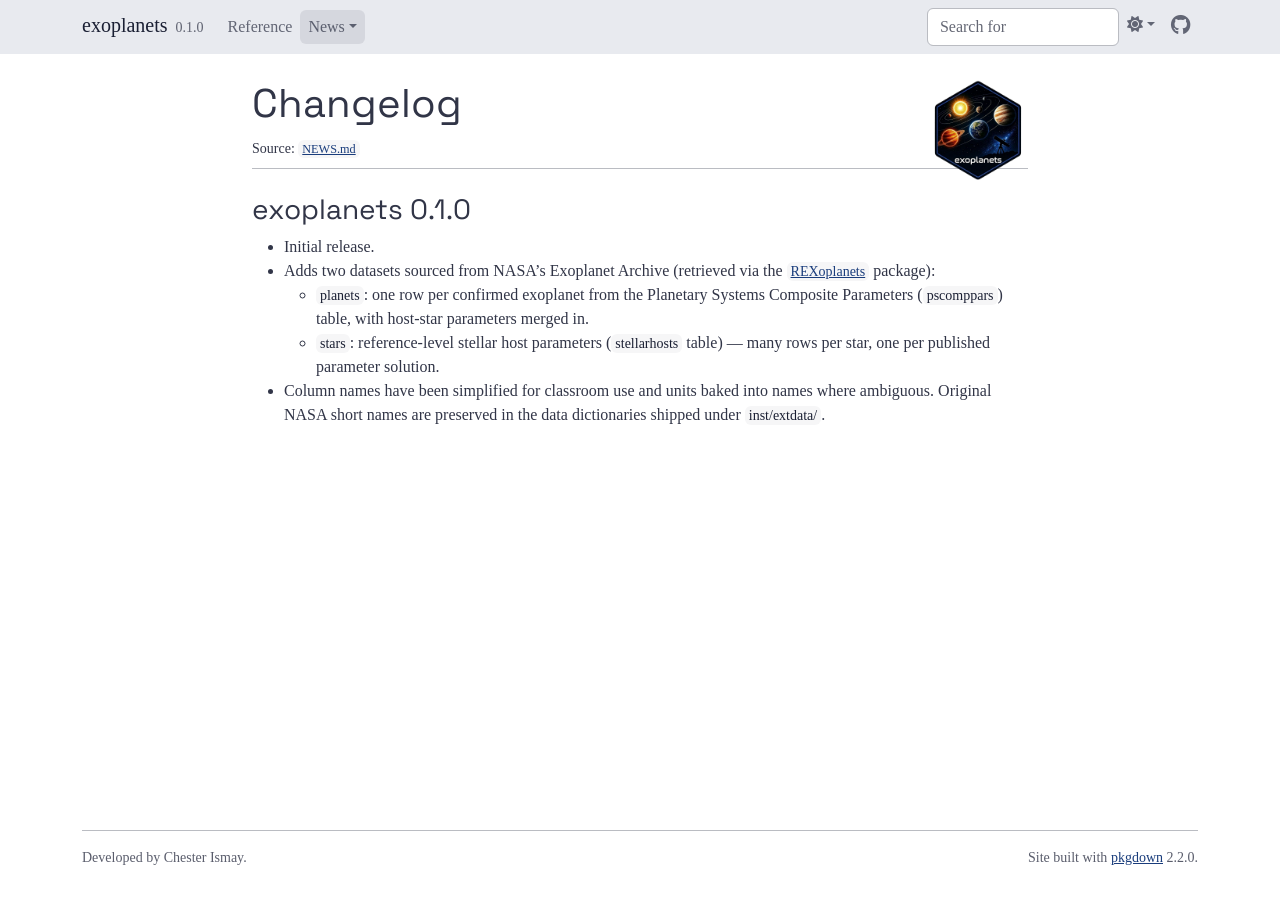
==== news/index.html @ e64167a9 "Deploying to gh-pages from @ moderndive/exoplanets@27b0d9ac003e54584c1656f464dfaf646769aed5 🚀" ====
<!DOCTYPE html>
<!-- Generated by pkgdown: do not edit by hand --><html lang="en"><head><meta http-equiv="Content-Type" content="text/html; charset=UTF-8"><meta charset="utf-8"><meta http-equiv="X-UA-Compatible" content="IE=edge"><meta name="viewport" content="width=device-width, initial-scale=1, shrink-to-fit=no"><title>Changelog • exoplanets</title><!-- favicons --><link rel="icon" type="image/png" sizes="96x96" href="../favicon-96x96.png"><link rel="icon" type="”image/svg+xml”" href="../favicon.svg"><link rel="apple-touch-icon" sizes="180x180" href="../apple-touch-icon.png"><link rel="icon" sizes="any" href="../favicon.ico"><link rel="manifest" href="../site.webmanifest"><script src="../lightswitch.js"></script><script src="../deps/jquery-3.6.0/jquery-3.6.0.min.js"></script><meta name="viewport" content="width=device-width, initial-scale=1, shrink-to-fit=no"><link href="../deps/bootstrap-5.3.1/bootstrap.min.css" rel="stylesheet"><script src="../deps/bootstrap-5.3.1/bootstrap.bundle.min.js"></script><link href="../deps/Inter-0.4.10/font.css" rel="stylesheet"><link href="../deps/JetBrains_Mono-0.4.10/font.css" rel="stylesheet"><link href="../deps/Space_Grotesk-0.4.10/font.css" rel="stylesheet"><link href="../deps/font-awesome-6.5.2/css/all.min.css" rel="stylesheet"><link href="../deps/font-awesome-6.5.2/css/v4-shims.min.css" rel="stylesheet"><script src="../deps/headroom-0.11.0/headroom.min.js"></script><script src="../deps/headroom-0.11.0/jQuery.headroom.min.js"></script><script src="../deps/bootstrap-toc-1.0.1/bootstrap-toc.min.js"></script><script src="../deps/clipboard.js-2.0.11/clipboard.min.js"></script><script src="../deps/search-1.0.0/autocomplete.jquery.min.js"></script><script src="../deps/search-1.0.0/fuse.min.js"></script><script src="../deps/search-1.0.0/mark.min.js"></script><!-- pkgdown --><script src="../pkgdown.js"></script><meta property="og:title" content="Changelog"><meta property="og:image" content="https://moderndive.github.io/exoplanets/logo.png"></head><body>
    <a href="#main" class="visually-hidden-focusable">Skip to contents</a>


    <nav class="navbar navbar-expand-lg fixed-top " aria-label="Site navigation"><div class="container">

    <a class="navbar-brand me-2" href="../index.html">exoplanets</a>

    <small class="nav-text text-muted me-auto" data-bs-toggle="tooltip" data-bs-placement="bottom" title="">0.1.0</small>


    <button class="navbar-toggler" type="button" data-bs-toggle="collapse" data-bs-target="#navbar" aria-controls="navbar" aria-expanded="false" aria-label="Toggle navigation">
      <span class="navbar-toggler-icon"></span>
    </button>

    <div id="navbar" class="collapse navbar-collapse ms-3">
      <ul class="navbar-nav me-auto"><li class="nav-item"><a class="nav-link" href="../reference/index.html">Reference</a></li>
<li class="active nav-item dropdown">
  <button class="nav-link dropdown-toggle" type="button" id="dropdown-news" data-bs-toggle="dropdown" aria-expanded="false" aria-haspopup="true">News</button>
  <ul class="dropdown-menu" aria-labelledby="dropdown-news"><li><h6 class="dropdown-header" data-toc-skip>Releases</h6></li>
    <li><h6 class="dropdown-header" data-toc-skip>Releases</h6></li>
    <li><hr class="dropdown-divider"></li>
    <li><a class="dropdown-item" href="../news/index.html">Changelog</a></li>
  </ul></li>
      </ul><ul class="navbar-nav"><li class="nav-item"><form class="form-inline" role="search">
 <input class="form-control" type="search" name="search-input" id="search-input" autocomplete="off" aria-label="Search site" placeholder="Search for" data-search-index="../search.json"></form></li>
<li class="nav-item dropdown">
  <button class="nav-link dropdown-toggle" type="button" id="dropdown-lightswitch" data-bs-toggle="dropdown" aria-expanded="false" aria-haspopup="true" aria-label="Light switch"><span class="fa fa-sun"></span></button>
  <ul class="dropdown-menu dropdown-menu-end" aria-labelledby="dropdown-lightswitch"><li><button class="dropdown-item" data-bs-theme-value="light"><span class="fa fa-sun"></span> Light</button></li>
    <li><button class="dropdown-item" data-bs-theme-value="dark"><span class="fa fa-moon"></span> Dark</button></li>
    <li><button class="dropdown-item" data-bs-theme-value="auto"><span class="fa fa-adjust"></span> Auto</button></li>
  </ul></li>
<li class="nav-item"><a class="external-link nav-link" href="https://github.com/moderndive/exoplanets/" aria-label="GitHub"><span class="fa fab fa-github fa-lg"></span></a></li>
      </ul></div>


  </div>
</nav><div class="container template-news">
<div class="row">
  <main id="main" class="col-md-9"><div class="page-header">
      <img src="../logo.png" class="logo" alt=""><h1>Changelog</h1>
      <small>Source: <a href="https://github.com/moderndive/exoplanets/blob/main/NEWS.md" class="external-link"><code>NEWS.md</code></a></small>
    </div>

    <div class="section level2">
<h2 class="pkg-version" data-toc-text="0.1.0" id="exoplanets-010">exoplanets 0.1.0<a class="anchor" aria-label="anchor" href="#exoplanets-010"></a></h2>
<ul><li>Initial release.</li>
<li>Adds two datasets sourced from NASA’s Exoplanet Archive (retrieved via the <a href="https://github.com/JKolomanski/REXoplanets" class="external-link"><code>REXoplanets</code></a> package):
<ul><li>
<code>planets</code>: one row per confirmed exoplanet from the Planetary Systems Composite Parameters (<code>pscomppars</code>) table, with host-star parameters merged in.</li>
<li>
<code>stars</code>: reference-level stellar host parameters (<code>stellarhosts</code> table) — many rows per star, one per published parameter solution.</li>
</ul></li>
<li>Column names have been simplified for classroom use and units baked into names where ambiguous. Original NASA short names are preserved in the data dictionaries shipped under <code>inst/extdata/</code>.</li>
</ul></div>
  </main></div>


    <footer><div class="pkgdown-footer-left">
  <p>Developed by Chester Ismay.</p>
</div>

<div class="pkgdown-footer-right">
  <p>Site built with <a href="https://pkgdown.r-lib.org/" class="external-link">pkgdown</a> 2.2.0.</p>
</div>

    </footer></div>





  </body></html>
---- deps/Space_Grotesk-0.4.10/font.css ----
/* vietnamese */
@font-face {
  font-family: 'Space Grotesk';
  font-style: normal;
  font-weight: 400;
  font-display: swap;
  src: url(V8mQoQDjQSkFtoMM3T6r8E7mF71Q-gOoraIAEj7oUXsrPMBTTA.woff2) format('woff2');
  unicode-range: U+0102-0103, U+0110-0111, U+0128-0129, U+0168-0169, U+01A0-01A1, U+01AF-01B0, U+0300-0301, U+0303-0304, U+0308-0309, U+0323, U+0329, U+1EA0-1EF9, U+20AB;
}
/* latin-ext */
@font-face {
  font-family: 'Space Grotesk';
  font-style: normal;
  font-weight: 400;
  font-display: swap;
  src: url(V8mQoQDjQSkFtoMM3T6r8E7mF71Q-gOoraIAEj7oUXsqPMBTTA.woff2) format('woff2');
  unicode-range: U+0100-02BA, U+02BD-02C5, U+02C7-02CC, U+02CE-02D7, U+02DD-02FF, U+0304, U+0308, U+0329, U+1D00-1DBF, U+1E00-1E9F, U+1EF2-1EFF, U+2020, U+20A0-20AB, U+20AD-20C0, U+2113, U+2C60-2C7F, U+A720-A7FF;
}
/* latin */
@font-face {
  font-family: 'Space Grotesk';
  font-style: normal;
  font-weight: 400;
  font-display: swap;
  src: url(V8mQoQDjQSkFtoMM3T6r8E7mF71Q-gOoraIAEj7oUXskPMA.woff2) format('woff2');
  unicode-range: U+0000-00FF, U+0131, U+0152-0153, U+02BB-02BC, U+02C6, U+02DA, U+02DC, U+0304, U+0308, U+0329, U+2000-206F, U+20AC, U+2122, U+2191, U+2193, U+2212, U+2215, U+FEFF, U+FFFD;
}
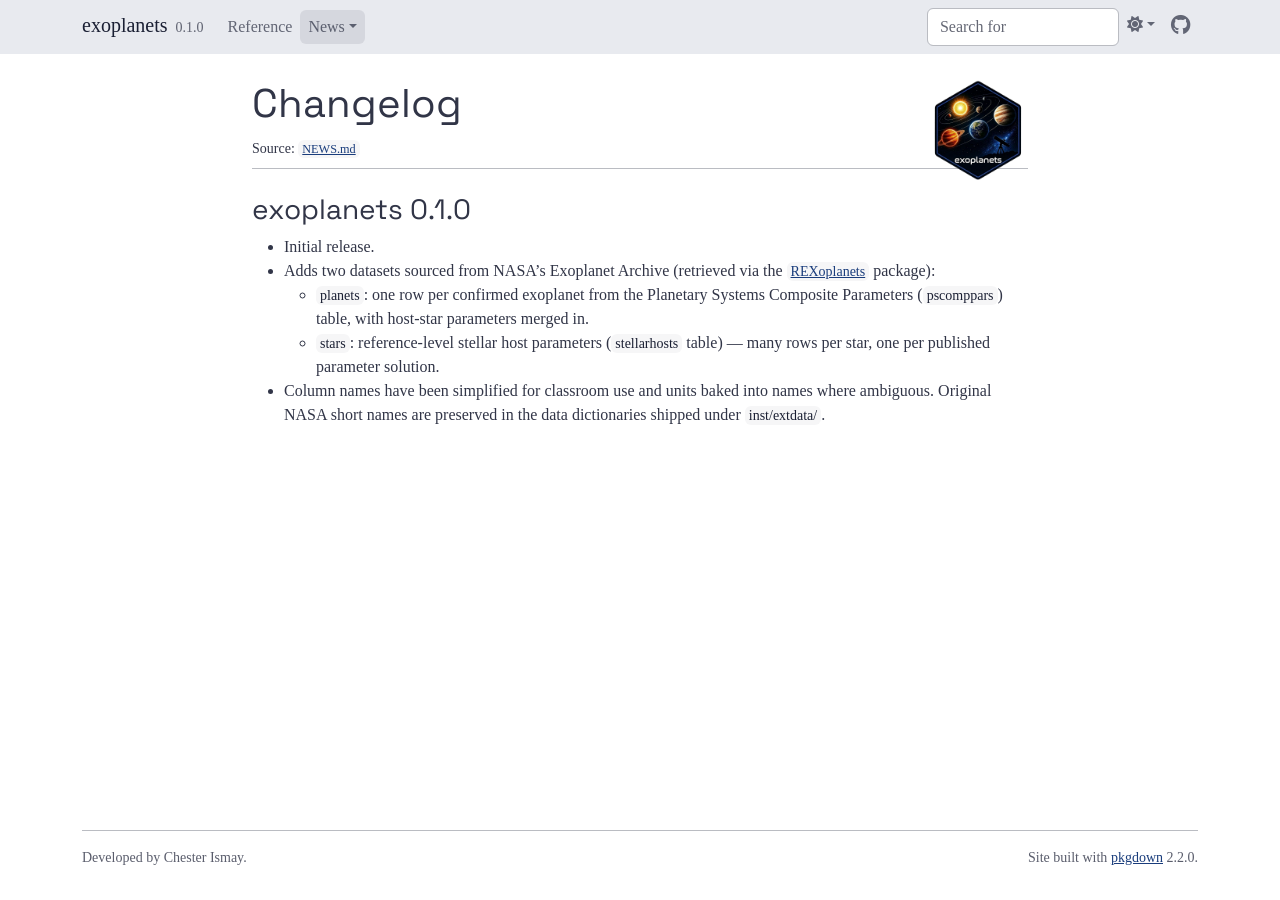
==== commit 719b1592: "Deploying to gh-pages from @ moderndive/exoplanets@c7618ad63dd364ae2e380d4280db65f84d575291 🚀" ====
--- a/news/index.html
+++ b/news/index.html
@@ -1,5 +1,5 @@
 <!DOCTYPE html>
-<!-- Generated by pkgdown: do not edit by hand --><html lang="en"><head><meta http-equiv="Content-Type" content="text/html; charset=UTF-8"><meta charset="utf-8"><meta http-equiv="X-UA-Compatible" content="IE=edge"><meta name="viewport" content="width=device-width, initial-scale=1, shrink-to-fit=no"><title>Changelog • exoplanets</title><!-- favicons --><link rel="icon" type="image/png" sizes="96x96" href="../favicon-96x96.png"><link rel="icon" type="”image/svg+xml”" href="../favicon.svg"><link rel="apple-touch-icon" sizes="180x180" href="../apple-touch-icon.png"><link rel="icon" sizes="any" href="../favicon.ico"><link rel="manifest" href="../site.webmanifest"><script src="../lightswitch.js"></script><script src="../deps/jquery-3.6.0/jquery-3.6.0.min.js"></script><meta name="viewport" content="width=device-width, initial-scale=1, shrink-to-fit=no"><link href="../deps/bootstrap-5.3.1/bootstrap.min.css" rel="stylesheet"><script src="../deps/bootstrap-5.3.1/bootstrap.bundle.min.js"></script><link href="../deps/Inter-0.4.10/font.css" rel="stylesheet"><link href="../deps/JetBrains_Mono-0.4.10/font.css" rel="stylesheet"><link href="../deps/Space_Grotesk-0.4.10/font.css" rel="stylesheet"><link href="../deps/font-awesome-6.5.2/css/all.min.css" rel="stylesheet"><link href="../deps/font-awesome-6.5.2/css/v4-shims.min.css" rel="stylesheet"><script src="../deps/headroom-0.11.0/headroom.min.js"></script><script src="../deps/headroom-0.11.0/jQuery.headroom.min.js"></script><script src="../deps/bootstrap-toc-1.0.1/bootstrap-toc.min.js"></script><script src="../deps/clipboard.js-2.0.11/clipboard.min.js"></script><script src="../deps/search-1.0.0/autocomplete.jquery.min.js"></script><script src="../deps/search-1.0.0/fuse.min.js"></script><script src="../deps/search-1.0.0/mark.min.js"></script><!-- pkgdown --><script src="../pkgdown.js"></script><meta property="og:title" content="Changelog"><meta property="og:image" content="https://moderndive.github.io/exoplanets/logo.png"></head><body>
+<!-- Generated by pkgdown: do not edit by hand --><html lang="en"><head><meta http-equiv="Content-Type" content="text/html; charset=UTF-8"><meta charset="utf-8"><meta http-equiv="X-UA-Compatible" content="IE=edge"><meta name="viewport" content="width=device-width, initial-scale=1, shrink-to-fit=no"><title>Changelog • exoplanets</title><!-- favicons --><link rel="icon" type="image/png" sizes="96x96" href="../favicon-96x96.png"><link rel="icon" type="”image/svg+xml”" href="../favicon.svg"><link rel="apple-touch-icon" sizes="180x180" href="../apple-touch-icon.png"><link rel="icon" sizes="any" href="../favicon.ico"><link rel="manifest" href="../site.webmanifest"><script src="../lightswitch.js"></script><script src="../deps/jquery-3.6.0/jquery-3.6.0.min.js"></script><meta name="viewport" content="width=device-width, initial-scale=1, shrink-to-fit=no"><link href="../deps/bootstrap-5.3.8/bootstrap.min.css" rel="stylesheet"><script src="../deps/bootstrap-5.3.8/bootstrap.bundle.min.js"></script><link href="../deps/Inter-0.4.10/font.css" rel="stylesheet"><link href="../deps/JetBrains_Mono-0.4.10/font.css" rel="stylesheet"><link href="../deps/Space_Grotesk-0.4.10/font.css" rel="stylesheet"><link href="../deps/font-awesome-6.5.2/css/all.min.css" rel="stylesheet"><link href="../deps/font-awesome-6.5.2/css/v4-shims.min.css" rel="stylesheet"><script src="../deps/headroom-0.11.0/headroom.min.js"></script><script src="../deps/headroom-0.11.0/jQuery.headroom.min.js"></script><script src="../deps/bootstrap-toc-1.0.1/bootstrap-toc.min.js"></script><script src="../deps/clipboard.js-2.0.11/clipboard.min.js"></script><script src="../deps/search-1.0.0/autocomplete.jquery.min.js"></script><script src="../deps/search-1.0.0/fuse.min.js"></script><script src="../deps/search-1.0.0/mark.min.js"></script><!-- pkgdown --><script src="../pkgdown.js"></script><meta property="og:title" content="Changelog"><meta property="og:image" content="https://moderndive.github.io/exoplanets/logo.png"></head><body>
     <a href="#main" class="visually-hidden-focusable">Skip to contents</a>
 
 
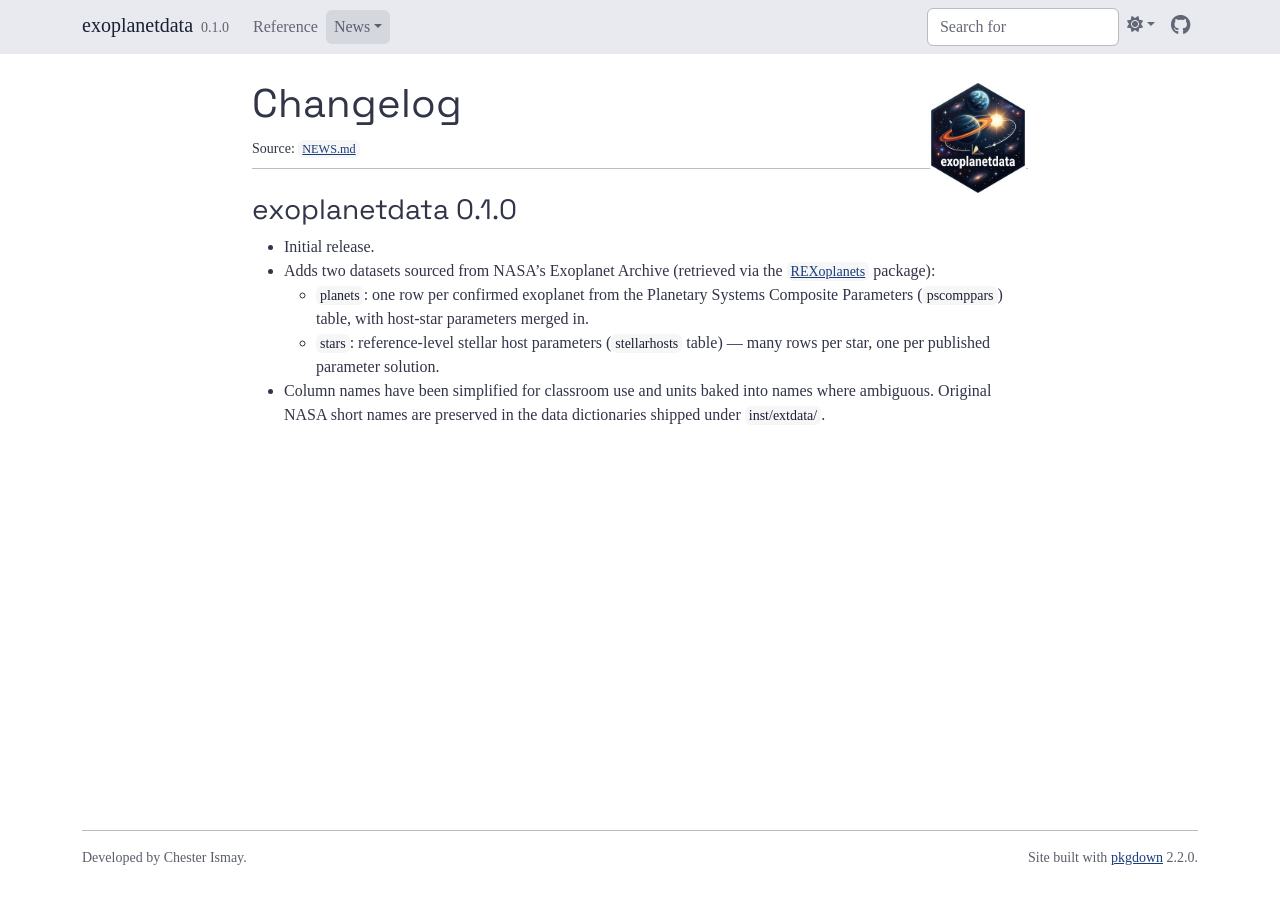
==== commit 8ed86f46: "Deploying to gh-pages from @ moderndive/exoplanetdata@4cffbc050b906c532b4d553f9c034d15000d1329 🚀" ====
--- a/news/index.html
+++ b/news/index.html
@@ -1,11 +1,11 @@
 <!DOCTYPE html>
-<!-- Generated by pkgdown: do not edit by hand --><html lang="en"><head><meta http-equiv="Content-Type" content="text/html; charset=UTF-8"><meta charset="utf-8"><meta http-equiv="X-UA-Compatible" content="IE=edge"><meta name="viewport" content="width=device-width, initial-scale=1, shrink-to-fit=no"><title>Changelog • exoplanets</title><!-- favicons --><link rel="icon" type="image/png" sizes="96x96" href="../favicon-96x96.png"><link rel="icon" type="”image/svg+xml”" href="../favicon.svg"><link rel="apple-touch-icon" sizes="180x180" href="../apple-touch-icon.png"><link rel="icon" sizes="any" href="../favicon.ico"><link rel="manifest" href="../site.webmanifest"><script src="../lightswitch.js"></script><script src="../deps/jquery-3.6.0/jquery-3.6.0.min.js"></script><meta name="viewport" content="width=device-width, initial-scale=1, shrink-to-fit=no"><link href="../deps/bootstrap-5.3.8/bootstrap.min.css" rel="stylesheet"><script src="../deps/bootstrap-5.3.8/bootstrap.bundle.min.js"></script><link href="../deps/Inter-0.4.10/font.css" rel="stylesheet"><link href="../deps/JetBrains_Mono-0.4.10/font.css" rel="stylesheet"><link href="../deps/Space_Grotesk-0.4.10/font.css" rel="stylesheet"><link href="../deps/font-awesome-6.5.2/css/all.min.css" rel="stylesheet"><link href="../deps/font-awesome-6.5.2/css/v4-shims.min.css" rel="stylesheet"><script src="../deps/headroom-0.11.0/headroom.min.js"></script><script src="../deps/headroom-0.11.0/jQuery.headroom.min.js"></script><script src="../deps/bootstrap-toc-1.0.1/bootstrap-toc.min.js"></script><script src="../deps/clipboard.js-2.0.11/clipboard.min.js"></script><script src="../deps/search-1.0.0/autocomplete.jquery.min.js"></script><script src="../deps/search-1.0.0/fuse.min.js"></script><script src="../deps/search-1.0.0/mark.min.js"></script><!-- pkgdown --><script src="../pkgdown.js"></script><meta property="og:title" content="Changelog"><meta property="og:image" content="https://moderndive.github.io/exoplanets/logo.png"></head><body>
+<!-- Generated by pkgdown: do not edit by hand --><html lang="en"><head><meta http-equiv="Content-Type" content="text/html; charset=UTF-8"><meta charset="utf-8"><meta http-equiv="X-UA-Compatible" content="IE=edge"><meta name="viewport" content="width=device-width, initial-scale=1, shrink-to-fit=no"><title>Changelog • exoplanetdata</title><!-- favicons --><link rel="icon" type="image/png" sizes="96x96" href="../favicon-96x96.png"><link rel="icon" type="”image/svg+xml”" href="../favicon.svg"><link rel="apple-touch-icon" sizes="180x180" href="../apple-touch-icon.png"><link rel="icon" sizes="any" href="../favicon.ico"><link rel="manifest" href="../site.webmanifest"><script src="../lightswitch.js"></script><script src="../deps/jquery-3.6.0/jquery-3.6.0.min.js"></script><meta name="viewport" content="width=device-width, initial-scale=1, shrink-to-fit=no"><link href="../deps/bootstrap-5.3.8/bootstrap.min.css" rel="stylesheet"><script src="../deps/bootstrap-5.3.8/bootstrap.bundle.min.js"></script><link href="../deps/Inter-0.4.10/font.css" rel="stylesheet"><link href="../deps/JetBrains_Mono-0.4.10/font.css" rel="stylesheet"><link href="../deps/Space_Grotesk-0.4.10/font.css" rel="stylesheet"><link href="../deps/font-awesome-6.5.2/css/all.min.css" rel="stylesheet"><link href="../deps/font-awesome-6.5.2/css/v4-shims.min.css" rel="stylesheet"><script src="../deps/headroom-0.11.0/headroom.min.js"></script><script src="../deps/headroom-0.11.0/jQuery.headroom.min.js"></script><script src="../deps/bootstrap-toc-1.0.1/bootstrap-toc.min.js"></script><script src="../deps/clipboard.js-2.0.11/clipboard.min.js"></script><script src="../deps/search-1.0.0/autocomplete.jquery.min.js"></script><script src="../deps/search-1.0.0/fuse.min.js"></script><script src="../deps/search-1.0.0/mark.min.js"></script><!-- pkgdown --><script src="../pkgdown.js"></script><meta property="og:title" content="Changelog"><meta property="og:image" content="https://moderndive.github.io/exoplanetdata/logo.png"></head><body>
     <a href="#main" class="visually-hidden-focusable">Skip to contents</a>
 
 
     <nav class="navbar navbar-expand-lg fixed-top " aria-label="Site navigation"><div class="container">
 
-    <a class="navbar-brand me-2" href="../index.html">exoplanets</a>
+    <a class="navbar-brand me-2" href="../index.html">exoplanetdata</a>
 
     <small class="nav-text text-muted me-auto" data-bs-toggle="tooltip" data-bs-placement="bottom" title="">0.1.0</small>
 
@@ -31,7 +31,7 @@
     <li><button class="dropdown-item" data-bs-theme-value="dark"><span class="fa fa-moon"></span> Dark</button></li>
     <li><button class="dropdown-item" data-bs-theme-value="auto"><span class="fa fa-adjust"></span> Auto</button></li>
   </ul></li>
-<li class="nav-item"><a class="external-link nav-link" href="https://github.com/moderndive/exoplanets/" aria-label="GitHub"><span class="fa fab fa-github fa-lg"></span></a></li>
+<li class="nav-item"><a class="external-link nav-link" href="https://github.com/moderndive/exoplanetdata/" aria-label="GitHub"><span class="fa fab fa-github fa-lg"></span></a></li>
       </ul></div>
 
 
@@ -40,11 +40,11 @@
 <div class="row">
   <main id="main" class="col-md-9"><div class="page-header">
       <img src="../logo.png" class="logo" alt=""><h1>Changelog</h1>
-      <small>Source: <a href="https://github.com/moderndive/exoplanets/blob/main/NEWS.md" class="external-link"><code>NEWS.md</code></a></small>
+      <small>Source: <a href="https://github.com/moderndive/exoplanetdata/blob/main/NEWS.md" class="external-link"><code>NEWS.md</code></a></small>
     </div>
 
     <div class="section level2">
-<h2 class="pkg-version" data-toc-text="0.1.0" id="exoplanets-010">exoplanets 0.1.0<a class="anchor" aria-label="anchor" href="#exoplanets-010"></a></h2>
+<h2 class="pkg-version" data-toc-text="0.1.0" id="exoplanetdata-010">exoplanetdata 0.1.0<a class="anchor" aria-label="anchor" href="#exoplanetdata-010"></a></h2>
 <ul><li>Initial release.</li>
 <li>Adds two datasets sourced from NASA’s Exoplanet Archive (retrieved via the <a href="https://github.com/JKolomanski/REXoplanets" class="external-link"><code>REXoplanets</code></a> package):
 <ul><li>
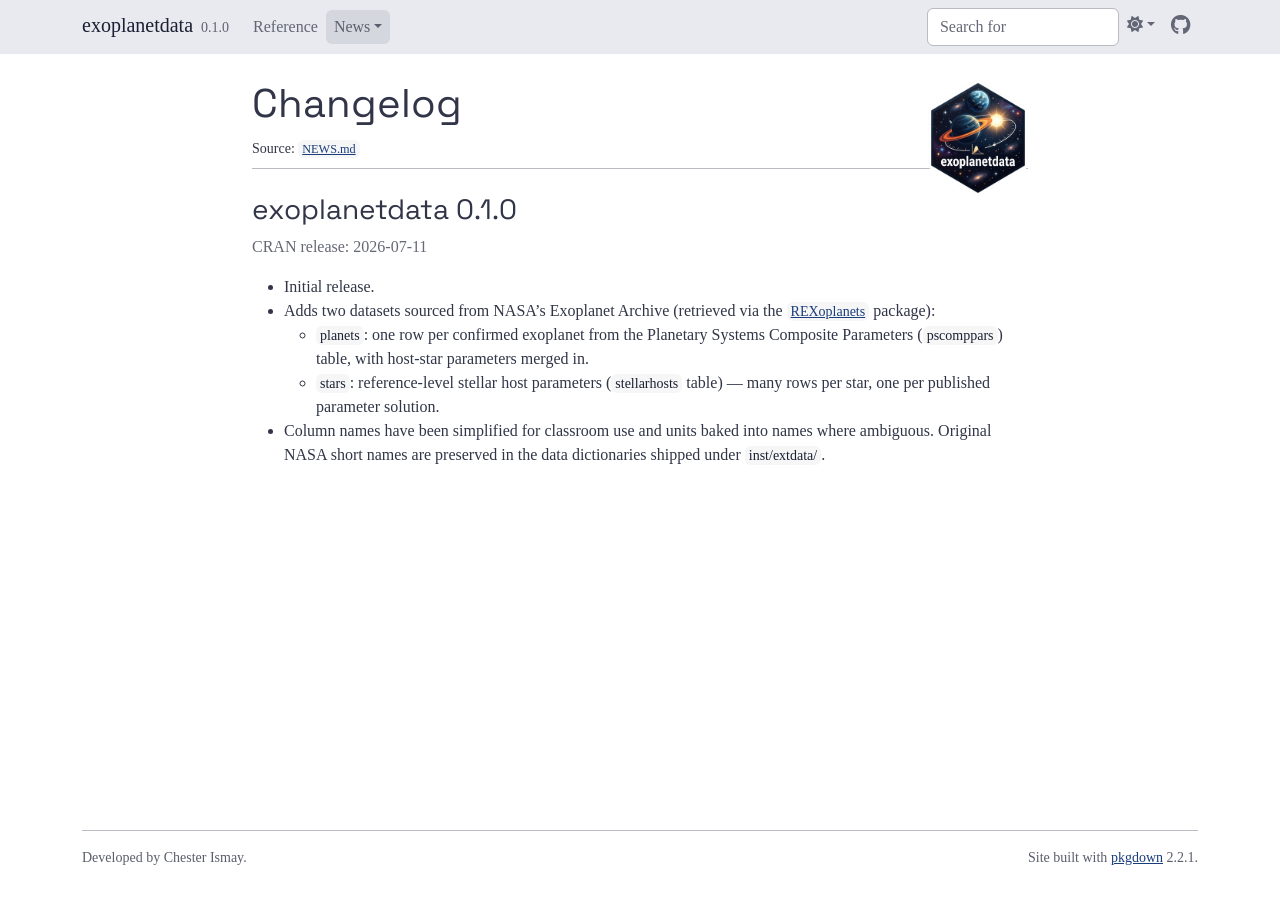
==== commit 30e248bc: "Deploying to gh-pages from @ moderndive/exoplanetdata@ef7367288dcf4b4d60dea0d831f82dc44d37fa39 🚀" ====
--- a/news/index.html
+++ b/news/index.html
@@ -44,7 +44,7 @@
     </div>
 
     <div class="section level2">
-<h2 class="pkg-version" data-toc-text="0.1.0" id="exoplanetdata-010">exoplanetdata 0.1.0<a class="anchor" aria-label="anchor" href="#exoplanetdata-010"></a></h2>
+<h2 class="pkg-version" data-toc-text="0.1.0" id="exoplanetdata-010">exoplanetdata 0.1.0<a class="anchor" aria-label="anchor" href="#exoplanetdata-010"></a></h2><p class="text-muted">CRAN release: 2026-07-11</p>
 <ul><li>Initial release.</li>
 <li>Adds two datasets sourced from NASA’s Exoplanet Archive (retrieved via the <a href="https://github.com/JKolomanski/REXoplanets" class="external-link"><code>REXoplanets</code></a> package):
 <ul><li>
@@ -62,7 +62,7 @@
 </div>
 
 <div class="pkgdown-footer-right">
-  <p>Site built with <a href="https://pkgdown.r-lib.org/" class="external-link">pkgdown</a> 2.2.0.</p>
+  <p>Site built with <a href="https://pkgdown.r-lib.org/" class="external-link">pkgdown</a> 2.2.1.</p>
 </div>
 
     </footer></div>
